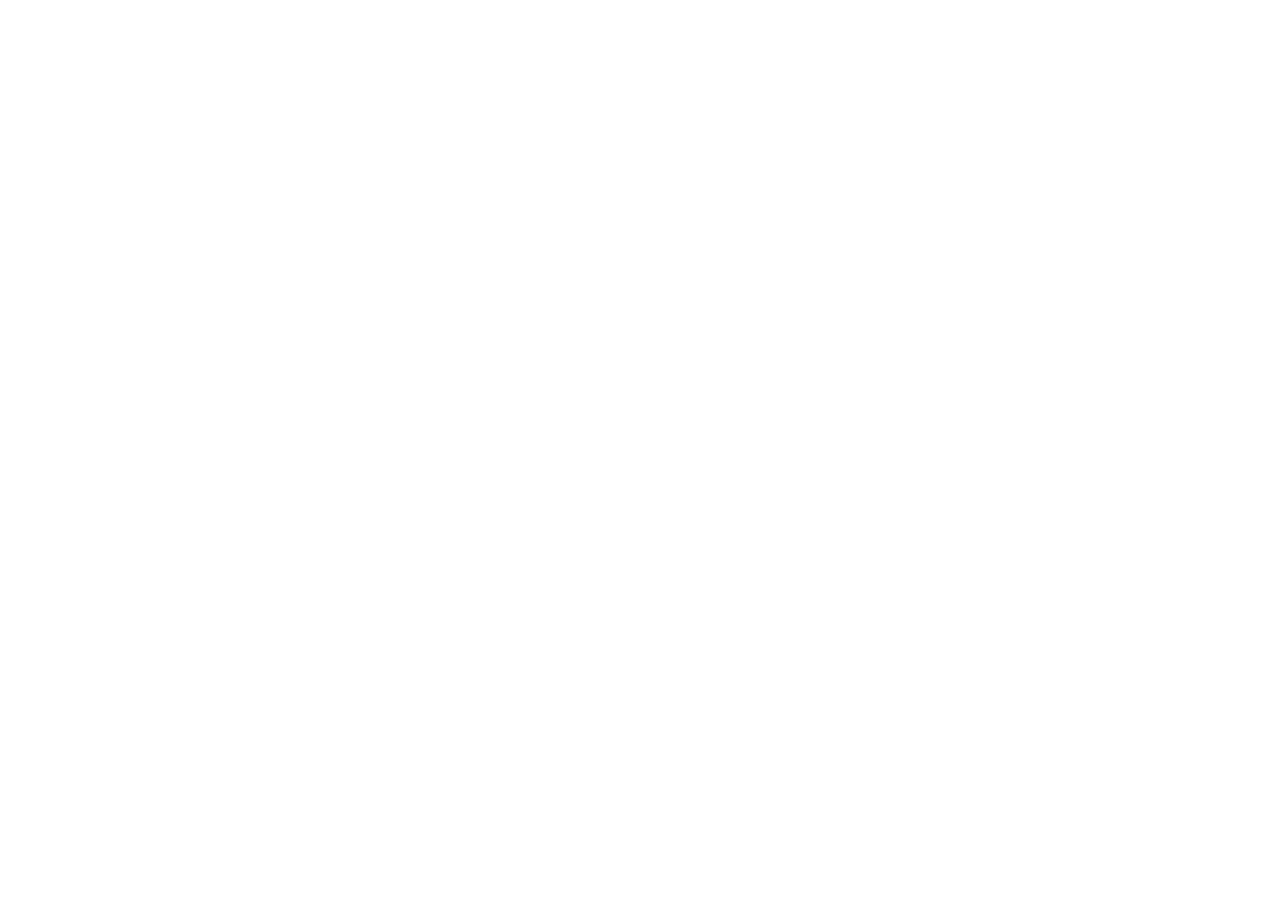
==== text.html @ 1d5d8199 "new repo" ====
<!DOCTYPE html>
<html lang="en">
<head>
    <meta charset="UTF-8">
    <meta name="viewport" content="width=device-width, initial-scale=1.0">
    <title> Basket ball game</title>
    <link rel="stylesheet" href="style.css">
</head>
<body>
    


<script src="script.js"></script>    
</body>
</html>
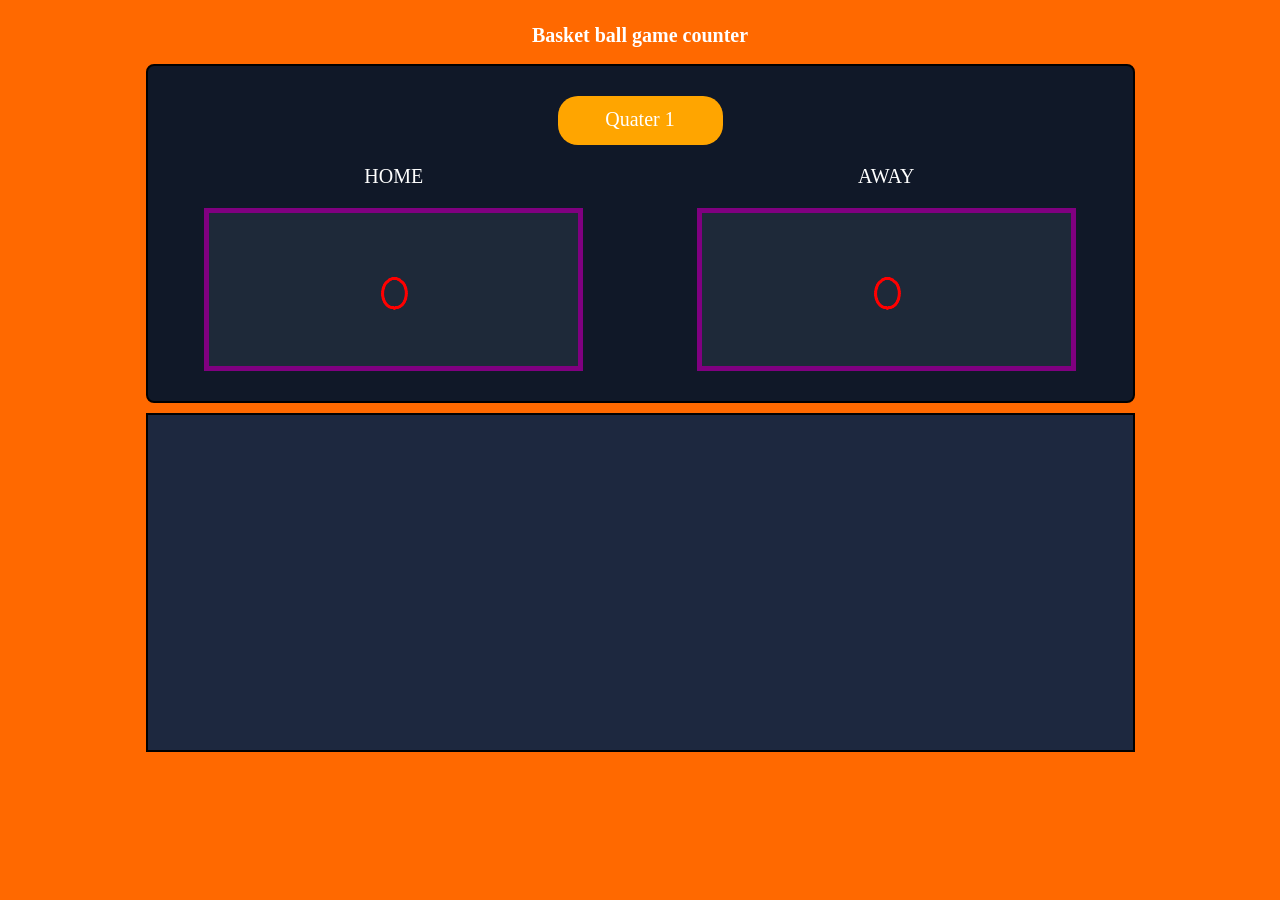
==== commit d1a5171e: "basket game" ====
--- a/text.html
+++ b/text.html
@@ -1,15 +1,59 @@
 <!DOCTYPE html>
 <html lang="en">
+
 <head>
     <meta charset="UTF-8">
     <meta name="viewport" content="width=device-width, initial-scale=1.0">
     <title> Basket ball game</title>
     <link rel="stylesheet" href="style.css">
+
+    <link rel="preconnect" href="https://fonts.googleapis.com">
+    <link rel="preconnect" href="https://fonts.gstatic.com" crossorigin>
+    <link
+        href="https://fonts.googleapis.com/css2?family=Happy+Monkey&family=Jersey+10&family=Orbitron&family=Raleway+Dots&display=swap"
+        rel="stylesheet">
 </head>
+
 <body>
-    
 
 
-<script src="script.js"></script>    
+    <h2 id="heading"> Basket ball game counter</h2>
+
+
+    <div id="first-container">
+        <div id="q1-div">
+            <p id="q1"> Quater 1</p>
+        </div>
+
+
+        <div id="first-container-second">
+            <div>
+                <p class="name-p">HOME</p>
+                <div class="first-container-second-first">
+                    <P class="p-number">
+                        <b> 0 </b>
+                    </P>
+                </div>
+            </div>
+
+            <div>
+                <P class="name-p">AWAY</P>
+                <div class="first-container-second-first">
+                    <p class="p-number">
+                        <b> 0 </b>
+                    </p>
+                </div>
+            </div>
+        </div>
+
+    </div>
+
+
+    <div id="second-container"> 
+
+    </div>
+
+    <script src="script.js"></script>
 </body>
+
 </html>
--- a/style.css
+++ b/style.css
@@ -0,0 +1,84 @@
+body {
+    background-color: oklch(70.5% 0.213 47.604);
+    display: flex;
+    flex-direction: column;
+}
+
+#heading {
+    text-align: center;
+    font-size: 20px;
+    color: white;
+    margin-top: 16px;
+}
+
+#first-container {
+    display: flex;
+    flex-direction: column;
+    align-self: center;
+    border: 2px solid black;
+    border-radius: 8px;
+    width: 985px;
+    height: 335px;
+    background-color: oklch(21% 0.034 264.665);
+}
+
+#first-container-second {
+    display: flex;
+    justify-content: space-around;
+}
+
+.first-container-second-first {
+    border: 5px solid purple;
+    background-color: oklch(27.8% 0.033 256.848);
+        height: 153px;
+    width: 369px;
+}
+
+
+#second-container {
+    border: 2px solid black;
+   width: 985px;
+    height: 335px;
+    align-self: center;
+    margin-top: 10px;
+    background-color: oklch(27.846% 0.04552 264.165);
+}
+
+
+
+
+#q1-div {
+    width: 165px;
+    height: 49px;
+    background-color: orange;
+    border-radius: 20px;
+    margin-top: 30px;
+        margin-left: auto;
+    margin-right: auto;
+}
+
+#q1 {
+    color: white;
+    text-shadow: 1px 1px 1px solid black;
+    text-align: center;
+    font-size: 20px;
+    margin-top: 12px;
+
+    
+}
+
+.name-p {
+    color: white;
+    font-size: 20px;
+    text-align: center;
+}
+
+.p-number {
+    font-family: "Raleway Dots", sans-serif;
+
+  font-weight: 400;
+    font-size: 50px;
+    text-align: center;
+    color: red;
+    
+}
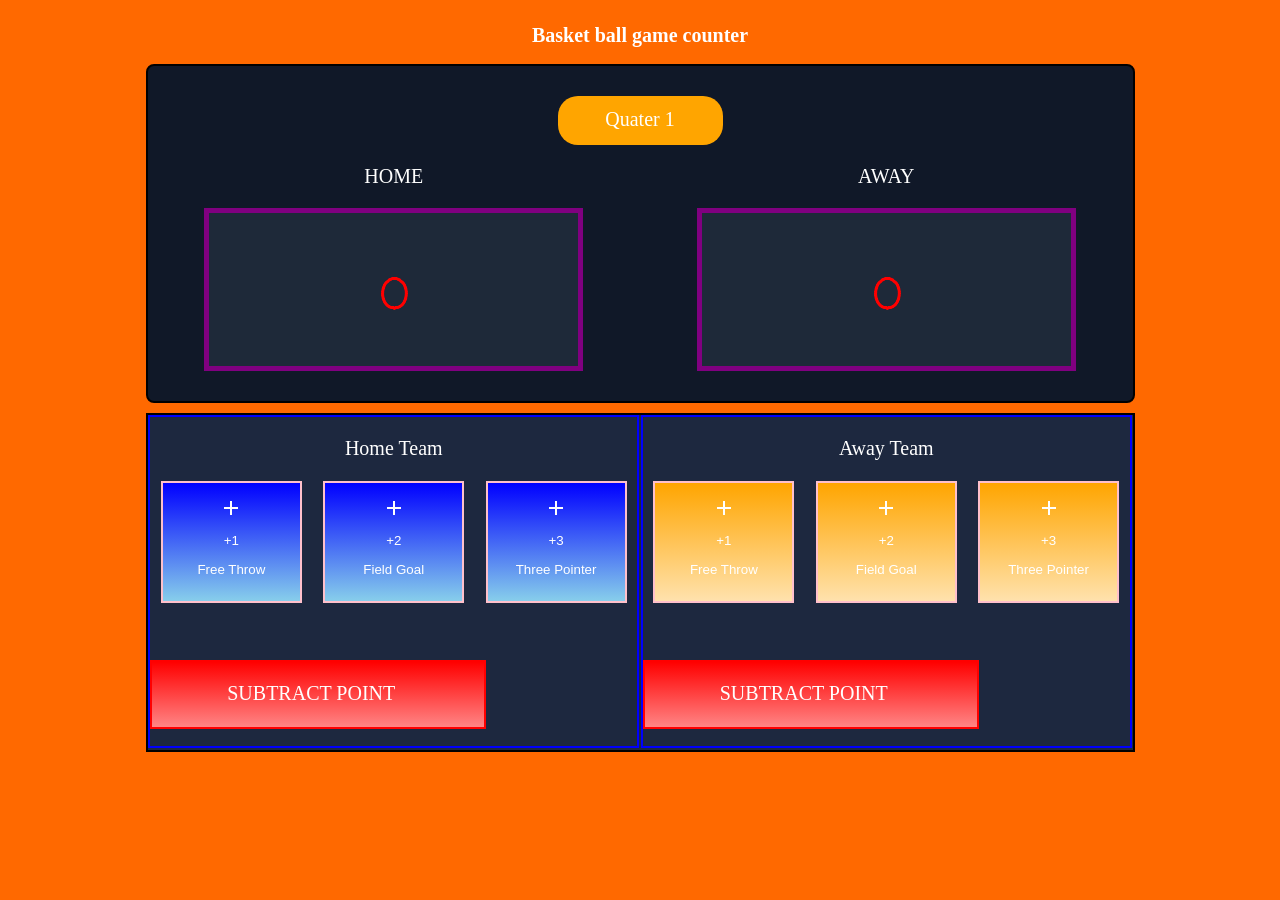
==== commit 35fc09ae: "update" ====
--- a/text.html
+++ b/text.html
@@ -49,8 +49,160 @@
     </div>
 
 
-    <div id="second-container"> 
-
+    <div id="second-container">
+
+        <div class="second-container-parts">
+            <p class="name-p">Home Team </p>
+            <div id="second-container-first-part1">
+                <button>
+                    <div class="second-container-first-part2">
+                        <p class="inner-text-score">
+                            <svg xmlns="http://www.w3.org/2000/svg" height="24px" viewBox="0 -960 960 960" width="24px"
+                                fill="#FFFFFF">
+                                <path d="M440-440H200v-80h240v-240h80v240h240v80H520v240h-80v-240Z" />
+                            </svg>
+                        </p>
+
+                        <p class="inner-text-score">
+                            +1
+                        </p>
+
+                        <p class="inner-text-score">
+                            Free Throw
+                        </p>
+                    </div>
+                </button>
+                <button>
+                    <div class="second-container-first-part2">
+                        <p class="inner-text-score">
+                            <svg xmlns="http://www.w3.org/2000/svg" height="24px" viewBox="0 -960 960 960" width="24px"
+                                fill="#FFFFFF">
+                                <path d="M440-440H200v-80h240v-240h80v240h240v80H520v240h-80v-240Z" />
+                            </svg>
+                        </p>
+
+                        <p class="inner-text-score">
+                            +2
+                        </p>
+
+                        <p class="inner-text-score">
+                            Field Goal
+                        </p>
+
+                    </div>
+                </button>
+                <button class="inner-text-score">
+                    <div class="second-container-first-part2">
+
+
+                        <p class="inner-text-score">
+                            <svg xmlns="http://www.w3.org/2000/svg" height="24px" viewBox="0 -960 960 960" width="24px"
+                                fill="#FFFFFF">
+                                <path d="M440-440H200v-80h240v-240h80v240h240v80H520v240h-80v-240Z" />
+                            </svg>
+                        </p>
+
+                        <p class="inner-text-score">
+                            +3
+                        </p>
+
+                        <p class="inner-text-score">
+                            Three Pointer
+                        </p>
+
+                    </div>
+                </button>
+
+
+            </div>
+
+            <button class="snd-btn"></button>
+                <div class="first-container-second-third">
+                    
+                    <p class="p-sub"> SUBTRACT POINT</p>
+                        
+                </div>
+            </button>
+
+        </div>
+
+        <div class="second-container-parts">
+            <p class="name-p">Away Team</p>
+
+
+            <div id="second-container-second-part1">
+                <button>
+                    <div class="second-container-second-part2">
+
+                        <p class="inner-text-score">
+                            <svg xmlns="http://www.w3.org/2000/svg" height="24px" viewBox="0 -960 960 960" width="24px"
+                                fill="#FFFFFF">
+                                <path d="M440-440H200v-80h240v-240h80v240h240v80H520v240h-80v-240Z" />
+                            </svg>
+                        </p>
+
+                        <p class="inner-text-score">
+                            +1
+                        </p>
+
+                        <p class="inner-text-score">
+                            Free Throw
+                        </p>
+
+                    </div>
+                </button>
+                <button>
+                    <div class="second-container-second-part2">
+
+                        <p class="inner-text-score">
+                            <svg xmlns="http://www.w3.org/2000/svg" height="24px" viewBox="0 -960 960 960" width="24px"
+                                fill="#FFFFFF">
+                                <path d="M440-440H200v-80h240v-240h80v240h240v80H520v240h-80v-240Z" />
+                            </svg>
+                        </p>
+
+                        <p class="inner-text-score">
+                            +2
+                        </p>
+
+                        <p class="inner-text-score">
+                            Field Goal
+                        </p>
+
+                    </div>
+                </button>
+                <button>
+                    <div class="second-container-second-part2">
+
+                        <p class="inner-text-score">
+                            <svg xmlns="http://www.w3.org/2000/svg" height="24px" viewBox="0 -960 960 960" width="24px"
+                                fill="#FFFFFF">
+                                <path d="M440-440H200v-80h240v-240h80v240h240v80H520v240h-80v-240Z" />
+                            </svg>
+                        </p>
+
+                        <p class="inner-text-score">
+                            +3
+                        </p>
+
+                        <p class="inner-text-score">
+                            Three Pointer
+                        </p>
+
+                    </div>
+                </button>
+            </div>
+
+
+          <button class="snd-btn"></button>
+                <div class="first-container-second-third">
+                    
+                    <p class="p-sub"> SUBTRACT POINT</p>
+                        
+                </div>
+            </button>
+
+        </div>
     </div>
 
     <script src="script.js"></script>
--- a/style.css
+++ b/style.css
@@ -30,22 +30,64 @@
 .first-container-second-first {
     border: 5px solid purple;
     background-color: oklch(27.8% 0.033 256.848);
-        height: 153px;
+    height: 153px;
     width: 369px;
 }
 
+.first-container-second-third {
+    border: 2px solid red;
+    height: 65px;
+    width: 332px;
+    justify-self: center;
+    margin-top: 38px;
+     background-image: linear-gradient(red,rgb(255, 133, 133));
+    
+}
 
 #second-container {
     border: 2px solid black;
-   width: 985px;
+    width: 985px;
     height: 335px;
     align-self: center;
     margin-top: 10px;
     background-color: oklch(27.846% 0.04552 264.165);
+    display: flex;
+    justify-content: space-around;
 }
 
+.second-container-parts {
+    border: 2px solid blue;
+   width: 487px;
+    height: 329px;
+    
+}
 
+#second-container-first-part1 {
+    display: flex;
+    justify-content: space-around;
+}
 
+.second-container-first-part2 {
+    
+    flex-direction: column;
+   width: 137px;
+    height: 118px;
+    border: 2px solid pink;
+    background-image: linear-gradient(blue,skyblue);
+    
+}
+
+#second-container-second-part1 {
+    display: flex;
+    justify-content: space-around;
+}
+
+.second-container-second-part2 {
+   width: 137px;
+    height: 118px;
+    border: 2px solid pink;
+    background-image: linear-gradient(orange,rgb(255, 226, 173));
+}
 
 #q1-div {
     width: 165px;
@@ -53,7 +95,7 @@
     background-color: orange;
     border-radius: 20px;
     margin-top: 30px;
-        margin-left: auto;
+    margin-left: auto;
     margin-right: auto;
 }
 
@@ -64,7 +106,7 @@
     font-size: 20px;
     margin-top: 12px;
 
-    
+
 }
 
 .name-p {
@@ -76,9 +118,35 @@
 .p-number {
     font-family: "Raleway Dots", sans-serif;
 
-  font-weight: 400;
+    font-weight: 400;
     font-size: 50px;
     text-align: center;
     color: red;
-    
+
+}
+
+.inner-text-score {
+    margin-top: 14;
+    margin-bottom: 0;
+    display: flex;
+    flex-direction: column;
+    align-items: center;
+    color: white;
+}
+
+button {
+    background-color: oklch(27.846% 0.04552 264.165);
+    border: 0px;
+}
+
+.p-sub {
+    align-self: center;
+    color: white;
+    padding-left: 75px;
+    padding-right: 5px;
+    font-size: 20px;
+}
+
+.sdn-btn {
+    background-color: red;
 }
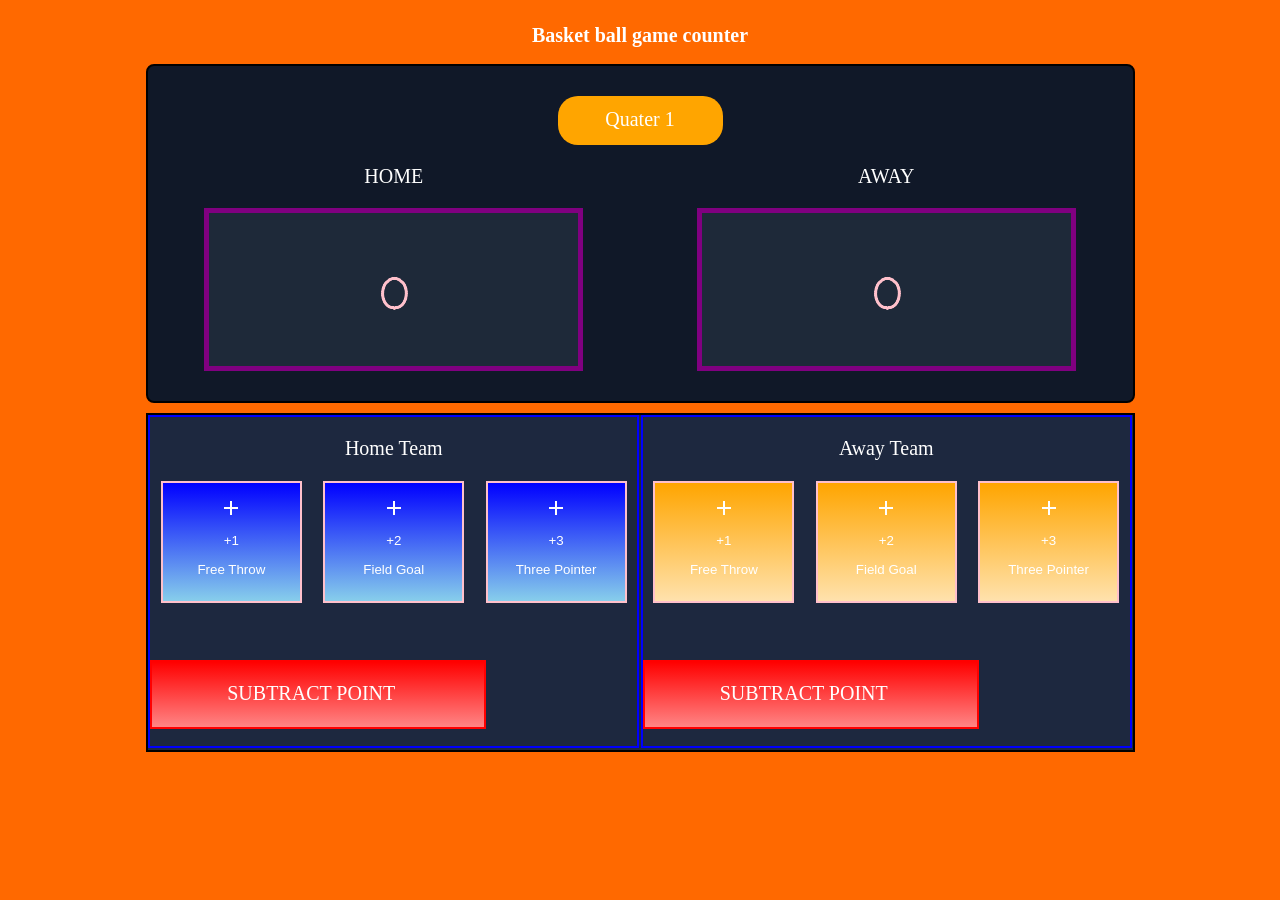
==== commit 051237ce: "update" ====
--- a/text.html
+++ b/text.html
@@ -30,16 +30,18 @@
             <div>
                 <p class="name-p">HOME</p>
                 <div class="first-container-second-first">
-                    <P class="p-number">
+                    
+                        <p class="p-number" id="home-count">
                         <b> 0 </b>
-                    </P>
+                    </p>
+                  
                 </div>
             </div>
 
             <div>
                 <P class="name-p">AWAY</P>
                 <div class="first-container-second-first">
-                    <p class="p-number">
+                    <p class="p-number" id="away-count">
                         <b> 0 </b>
                     </p>
                 </div>
@@ -54,7 +56,7 @@
         <div class="second-container-parts">
             <p class="name-p">Home Team </p>
             <div id="second-container-first-part1">
-                <button>
+                <button onclick="add1_home()">
                     <div class="second-container-first-part2">
                         <p class="inner-text-score">
                             <svg xmlns="http://www.w3.org/2000/svg" height="24px" viewBox="0 -960 960 960" width="24px"
@@ -72,7 +74,7 @@
                         </p>
                     </div>
                 </button>
-                <button>
+                <button onclick="add2_home()">
                     <div class="second-container-first-part2">
                         <p class="inner-text-score">
                             <svg xmlns="http://www.w3.org/2000/svg" height="24px" viewBox="0 -960 960 960" width="24px"
@@ -91,7 +93,7 @@
 
                     </div>
                 </button>
-                <button class="inner-text-score">
+                <button onclick="add3_home()">
                     <div class="second-container-first-part2">
 
 
@@ -131,7 +133,7 @@
 
 
             <div id="second-container-second-part1">
-                <button>
+                <button onclick="add1_away()">
                     <div class="second-container-second-part2">
 
                         <p class="inner-text-score">
@@ -151,7 +153,7 @@
 
                     </div>
                 </button>
-                <button>
+                <button onclick="add2_away()">
                     <div class="second-container-second-part2">
 
                         <p class="inner-text-score">
@@ -171,7 +173,7 @@
 
                     </div>
                 </button>
-                <button>
+                <button onclick="add3_away()">
                     <div class="second-container-second-part2">
 
                         <p class="inner-text-score">
--- a/style.css
+++ b/style.css
@@ -117,11 +117,10 @@
 
 .p-number {
     font-family: "Raleway Dots", sans-serif;
-
-    font-weight: 400;
+    font-weight: 700;
     font-size: 50px;
     text-align: center;
-    color: red;
+    color: pink;
 
 }
 
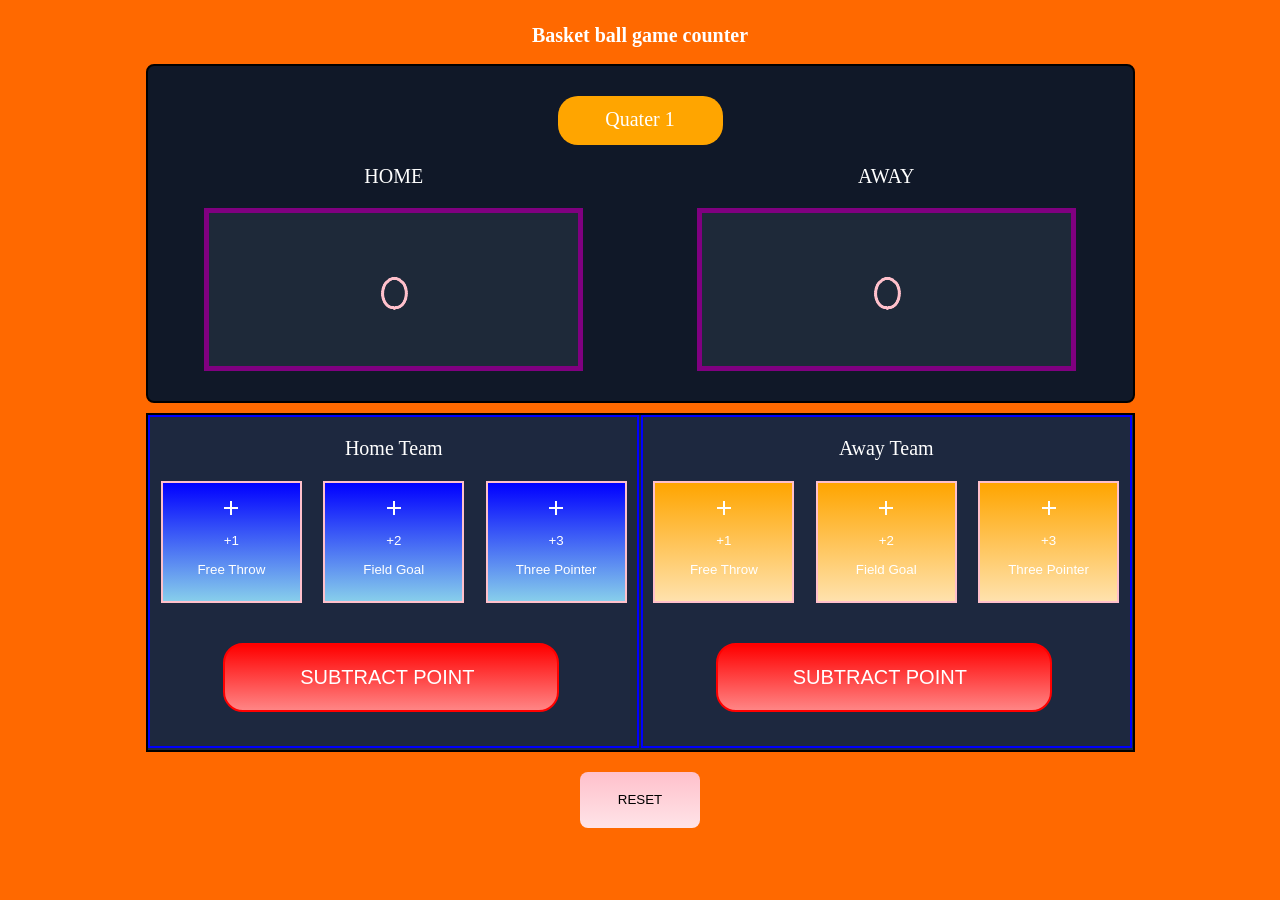
==== commit 02ba0d1b: "update" ====
--- a/text.html
+++ b/text.html
@@ -118,7 +118,7 @@
 
             </div>
 
-            <button class="snd-btn"></button>
+            <button id="snd-btn" onclick="sub_home_count()">
                 <div class="first-container-second-third">
                     
                     <p class="p-sub"> SUBTRACT POINT</p>
@@ -196,7 +196,7 @@
             </div>
 
 
-          <button class="snd-btn"></button>
+          <button class="snd-btn" onclick="sub_away_count()">
                 <div class="first-container-second-third">
                     
                     <p class="p-sub"> SUBTRACT POINT</p>
@@ -207,6 +207,10 @@
         </div>
     </div>
 
+    <div id="third-container"> 
+        <button id="reset-btn" onclick="reset()">RESET</button>
+    </div>
+
     <script src="script.js"></script>
 </body>
 
--- a/style.css
+++ b/style.css
@@ -38,9 +38,13 @@
     border: 2px solid red;
     height: 65px;
     width: 332px;
+    display: flex;
     justify-self: center;
+    align-self: center;
     margin-top: 38px;
      background-image: linear-gradient(red,rgb(255, 133, 133));
+     margin-left: 67px;
+     border-radius: 20px;
     
 }
 
@@ -59,7 +63,7 @@
     border: 2px solid blue;
    width: 487px;
     height: 329px;
-    
+    display: inline-block
 }
 
 #second-container-first-part1 {
@@ -146,6 +150,20 @@
     font-size: 20px;
 }
 
-.sdn-btn {
+#sdn-btn {
     background-color: red;
+}
+
+#third-container {
+    display: flex;
+    justify-content: center;
+}
+
+#reset-btn {
+    width: 120px;
+    height: 56px;
+    background-image: linear-gradient(pink,rgb(255, 228, 232));
+    border-radius: 8px;
+    margin-top: 20px;
+    
 }
